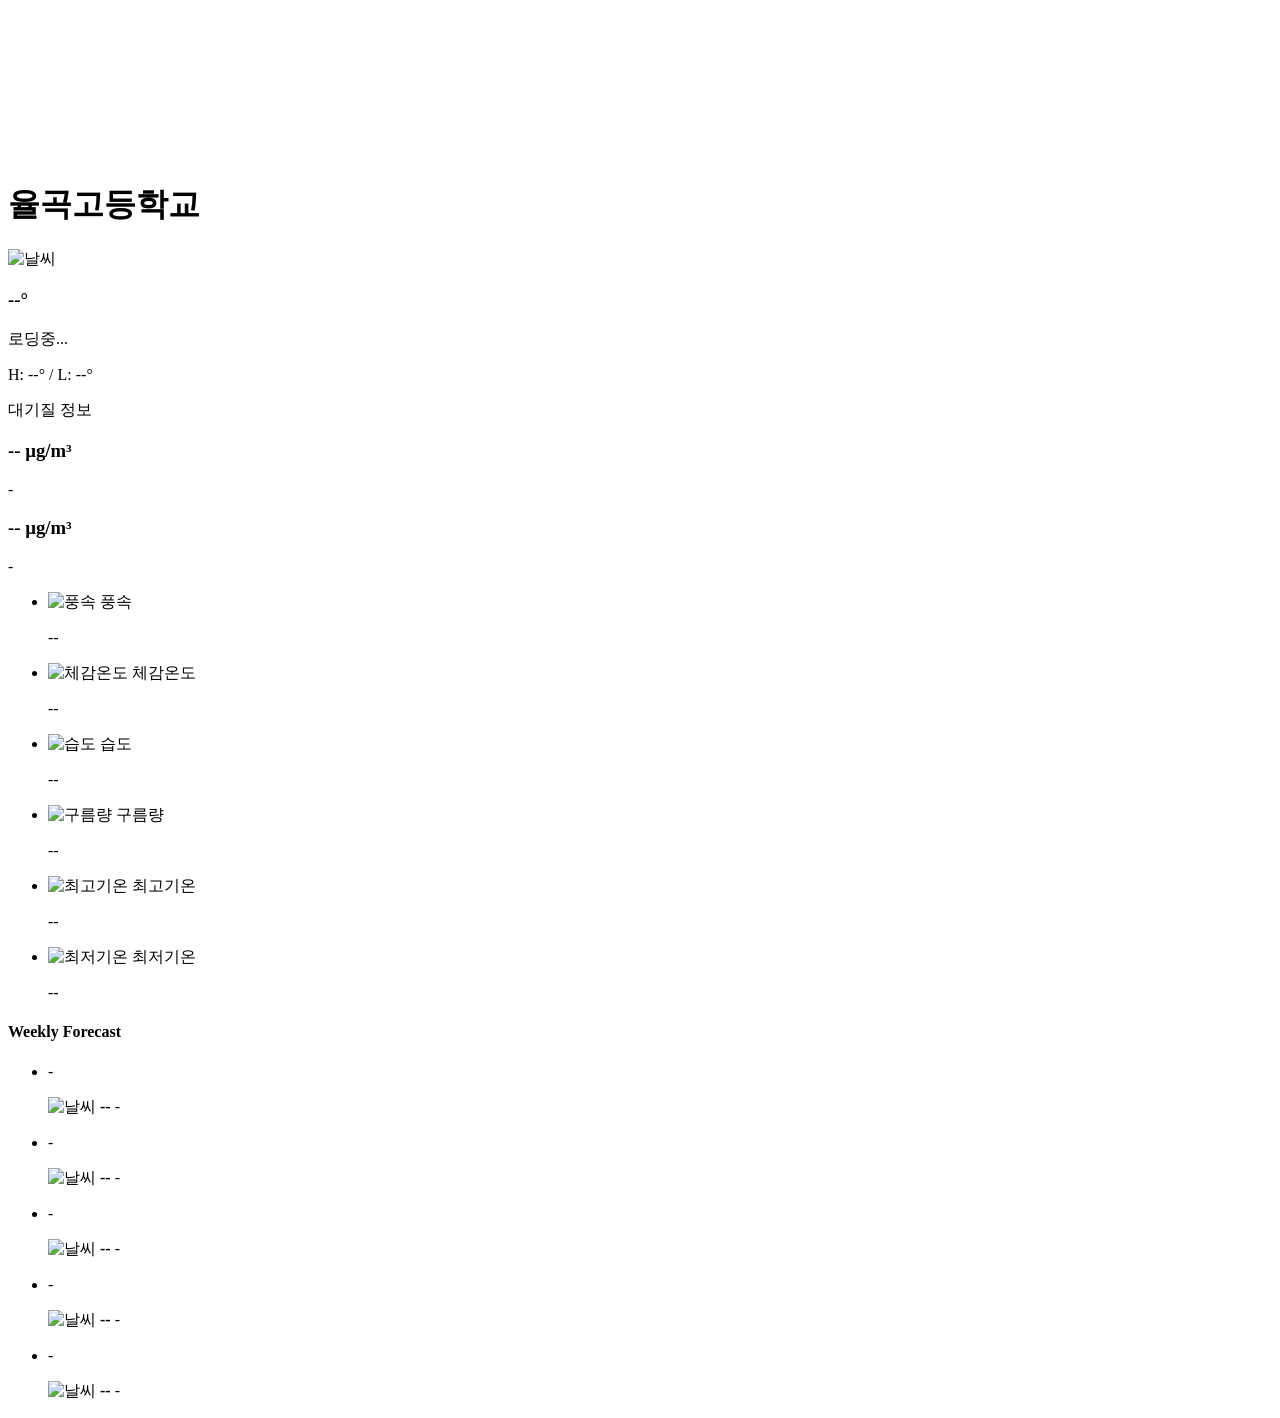
==== index.html @ 0c7bdc77 "Add initial HTML structure for weather app" ====
<!DOCTYPE html>
<html lang="ko">
<head>
    <meta charset="UTF-8">
    <meta name="viewport" content="width=device-width, initial-scale=1.0">
    <link rel="stylesheet" href="css/style.css">
    <link rel="stylesheet" href="reset/css/reset.css">
    <link rel="stylesheet" href="reset/font/css/font.css">
    <title>날씨정보</title>
</head>
<body>
<div class="bg">
  <video id="bgVideo" src="" autoplay muted playsinline loop></video>
</div>
<header>
    <div class="wrap">
        <h1>율곡고등학교</h1>
        <div class="date-time" id="date-time"></div>
    </div>
</header>

<section>
    <div class="wrap">

        <!-- 상단 -->
        <div class="top fl flb">

            <!-- 현재 날씨 -->
            <div class="lbox fl flb">
                <img id="current-weather-icon" src="" alt="날씨" class="weather-icon-large">

                <article>
                    <h3 id="current-temp">--°</h3>
                    <p id="current-weather">로딩중...</p>
                    <span>
                        H: <span id="current-temp-max">--°</span> /
                        L: <span id="current-temp-min">--°</span>
                    </span>
                </article>
            </div>

            <!-- 대기질 -->
            <div class="rbox">
                <p id="station-name">대기질 정보</p>

                <div class="fl flb">
                    <article id="pm10-card">
                        <span class="air-quality-desc" id="pm10-desc"></span>
                        <h3 class="air-quality-value" id="pm10">-- <span>µg/m³</span></h3>
                        <p id="pm10-grade">-</p>
                    </article>
                    <article id="pm25-card">
                        <span class="air-quality-desc" id="pm25-desc"></span>
                        <h3 class="air-quality-value" id="pm25">-- <span>µg/m³</span></h3>
                        <p id="pm25-grade">-</p>
                    </article>
                </div>
            </div>

        </div>

        <!-- 중간 정보 -->
        <div class="mid">
            <div class="wrap">
                <ul class="fl flb">

                    <li>
                        <img src="images/weather/wind speed.png" alt="풍속">
                        <span>풍속</span>
                        <p id="current-wind">--</p>
                    </li>

                    <li>
                        <img src="images/weather/temperature.png" alt="체감온도">
                        <span>체감온도</span>
                        <p id="current-feels-like">--</p>
                    </li>

                    <li>
                        <img src="images/weather/humidity.png" alt="습도">
                        <span>습도</span>
                        <p id="current-humidity">--</p>
                    </li>

                    <li>
                        <img src="images/weather/clouds.png" alt="구름량">
                        <span>구름량</span>
                        <p id="current-clouds">--</p>
                    </li>

                    <li>
                        <img src="images/weather/highest temperature.png" alt="최고기온">
                        <span>최고기온</span>
                        <p id="current-temp-max-2">--</p>
                    </li>

                    <li>
                        <img src="images/weather/lowest temperature.png" alt="최저기온">
                        <span>최저기온</span>
                        <p id="current-temp-min-2">--</p>
                    </li>

                </ul>
            </div>
        </div>

        <!-- 주간 예보 -->
        <div class="bot">
            <div class="wrap">
                <h4>Weekly Forecast</h4>

                <ul class="fl flb">
                    <li>
                        <p id="forecast1-date">-</p>
                        <img id="forecast1-icon" src="" alt="날씨">
                        <strong id="forecast1-temp">--</strong>
                        <span id="forecast1-desc">-</span>
                    </li>

                    <li>
                        <p id="forecast2-date">-</p>
                        <img id="forecast2-icon" src="" alt="날씨">
                        <strong id="forecast2-temp">--</strong>
                        <span id="forecast2-desc">-</span>
                    </li>

                    <li>
                        <p id="forecast3-date">-</p>
                        <img id="forecast3-icon" src="" alt="날씨">
                        <strong id="forecast3-temp">--</strong>
                        <span id="forecast3-desc">-</span>
                    </li>

                    <li>
                        <p id="forecast4-date">-</p>
                        <img id="forecast4-icon" src="" alt="날씨">
                        <strong id="forecast4-temp">--</strong>
                        <span id="forecast4-desc">-</span>
                    </li>

                    <li>
                        <p id="forecast5-date">-</p>
                        <img id="forecast5-icon" src="" alt="날씨">
                        <strong id="forecast5-temp">--</strong>
                        <span id="forecast5-desc">-</span>
                    </li>
                </ul>
            </div>
        </div>

    </div>
</section>
<!-- <button onclick="setBackgroundVideo('Clear','01d')">맑음</button>
<button onclick="setBackgroundVideo('Clouds','03d')">구름</button>
<button onclick="setBackgroundVideo('Rain','10d')">비</button>
<button onclick="setBackgroundVideo('Snow','13d')">눈</button>
<button onclick="setBackgroundVideo('Clear','01n')">밤</button> -->
<script>
    document.addEventListener('DOMContentLoaded', async () => {
    // 시간 표시
    updateDateTime();

    // 날씨/예보 정보 업데이트
    const currentWeather = await getCurrentWeather();
    const forecastWeather = await getForecastWeather();

    // 대기질 정보 업데이트
    await updateAirQualityIfNeeded();

    // 배경 영상 설정
    const videoEl = document.getElementById('bgVideo');
    if (currentWeather && videoEl) {
        const icon = currentWeather.weather[0].icon;
        setBackgroundVideo(currentWeather.weather[0].main, icon);
    }
    

    // 캐시에서 가져온 데이터 있으면 화면에 표시
    const cachedWeather = getCachedWeatherData();
    if (cachedWeather) displayWeatherData(cachedWeather);
});
</script>
<script src="js/script.js"></script>
</body>
</html>
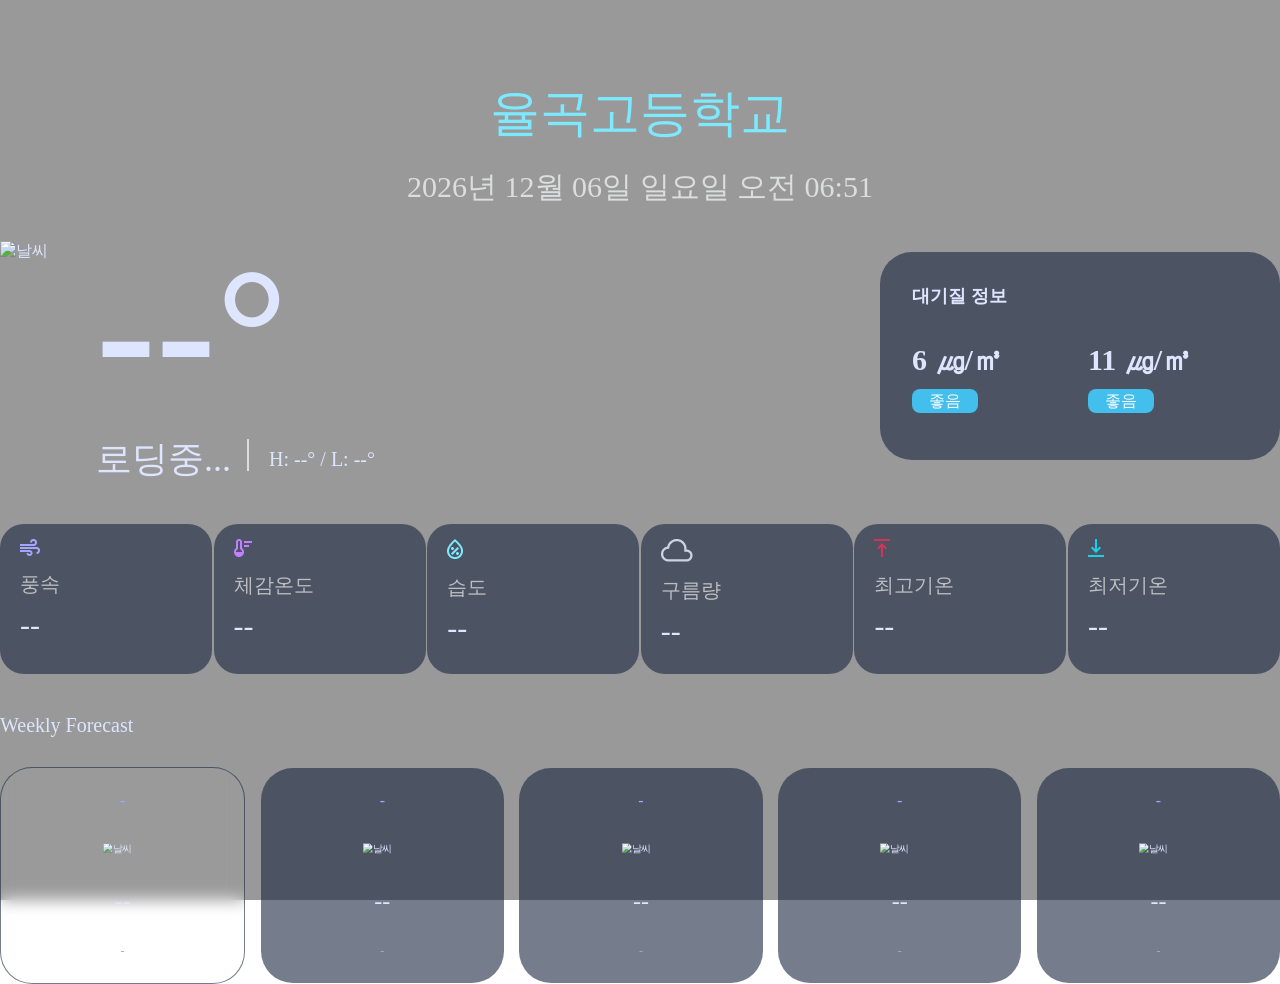
==== commit 397c77ac: "Add files via upload" ====
--- a/index.html
+++ b/index.html
@@ -1,185 +1,185 @@
-<!DOCTYPE html>
-<html lang="ko">
-<head>
-    <meta charset="UTF-8">
-    <meta name="viewport" content="width=device-width, initial-scale=1.0">
-    <link rel="stylesheet" href="css/style.css">
-    <link rel="stylesheet" href="reset/css/reset.css">
-    <link rel="stylesheet" href="reset/font/css/font.css">
-    <title>날씨정보</title>
-</head>
-<body>
-<div class="bg">
-  <video id="bgVideo" src="" autoplay muted playsinline loop></video>
-</div>
-<header>
-    <div class="wrap">
-        <h1>율곡고등학교</h1>
-        <div class="date-time" id="date-time"></div>
-    </div>
-</header>
-
-<section>
-    <div class="wrap">
-
-        <!-- 상단 -->
-        <div class="top fl flb">
-
-            <!-- 현재 날씨 -->
-            <div class="lbox fl flb">
-                <img id="current-weather-icon" src="" alt="날씨" class="weather-icon-large">
-
-                <article>
-                    <h3 id="current-temp">--°</h3>
-                    <p id="current-weather">로딩중...</p>
-                    <span>
-                        H: <span id="current-temp-max">--°</span> /
-                        L: <span id="current-temp-min">--°</span>
-                    </span>
-                </article>
-            </div>
-
-            <!-- 대기질 -->
-            <div class="rbox">
-                <p id="station-name">대기질 정보</p>
-
-                <div class="fl flb">
-                    <article id="pm10-card">
-                        <span class="air-quality-desc" id="pm10-desc"></span>
-                        <h3 class="air-quality-value" id="pm10">-- <span>µg/m³</span></h3>
-                        <p id="pm10-grade">-</p>
-                    </article>
-                    <article id="pm25-card">
-                        <span class="air-quality-desc" id="pm25-desc"></span>
-                        <h3 class="air-quality-value" id="pm25">-- <span>µg/m³</span></h3>
-                        <p id="pm25-grade">-</p>
-                    </article>
-                </div>
-            </div>
-
-        </div>
-
-        <!-- 중간 정보 -->
-        <div class="mid">
-            <div class="wrap">
-                <ul class="fl flb">
-
-                    <li>
-                        <img src="images/weather/wind speed.png" alt="풍속">
-                        <span>풍속</span>
-                        <p id="current-wind">--</p>
-                    </li>
-
-                    <li>
-                        <img src="images/weather/temperature.png" alt="체감온도">
-                        <span>체감온도</span>
-                        <p id="current-feels-like">--</p>
-                    </li>
-
-                    <li>
-                        <img src="images/weather/humidity.png" alt="습도">
-                        <span>습도</span>
-                        <p id="current-humidity">--</p>
-                    </li>
-
-                    <li>
-                        <img src="images/weather/clouds.png" alt="구름량">
-                        <span>구름량</span>
-                        <p id="current-clouds">--</p>
-                    </li>
-
-                    <li>
-                        <img src="images/weather/highest temperature.png" alt="최고기온">
-                        <span>최고기온</span>
-                        <p id="current-temp-max-2">--</p>
-                    </li>
-
-                    <li>
-                        <img src="images/weather/lowest temperature.png" alt="최저기온">
-                        <span>최저기온</span>
-                        <p id="current-temp-min-2">--</p>
-                    </li>
-
-                </ul>
-            </div>
-        </div>
-
-        <!-- 주간 예보 -->
-        <div class="bot">
-            <div class="wrap">
-                <h4>Weekly Forecast</h4>
-
-                <ul class="fl flb">
-                    <li>
-                        <p id="forecast1-date">-</p>
-                        <img id="forecast1-icon" src="" alt="날씨">
-                        <strong id="forecast1-temp">--</strong>
-                        <span id="forecast1-desc">-</span>
-                    </li>
-
-                    <li>
-                        <p id="forecast2-date">-</p>
-                        <img id="forecast2-icon" src="" alt="날씨">
-                        <strong id="forecast2-temp">--</strong>
-                        <span id="forecast2-desc">-</span>
-                    </li>
-
-                    <li>
-                        <p id="forecast3-date">-</p>
-                        <img id="forecast3-icon" src="" alt="날씨">
-                        <strong id="forecast3-temp">--</strong>
-                        <span id="forecast3-desc">-</span>
-                    </li>
-
-                    <li>
-                        <p id="forecast4-date">-</p>
-                        <img id="forecast4-icon" src="" alt="날씨">
-                        <strong id="forecast4-temp">--</strong>
-                        <span id="forecast4-desc">-</span>
-                    </li>
-
-                    <li>
-                        <p id="forecast5-date">-</p>
-                        <img id="forecast5-icon" src="" alt="날씨">
-                        <strong id="forecast5-temp">--</strong>
-                        <span id="forecast5-desc">-</span>
-                    </li>
-                </ul>
-            </div>
-        </div>
-
-    </div>
-</section>
-<!-- <button onclick="setBackgroundVideo('Clear','01d')">맑음</button>
-<button onclick="setBackgroundVideo('Clouds','03d')">구름</button>
-<button onclick="setBackgroundVideo('Rain','10d')">비</button>
-<button onclick="setBackgroundVideo('Snow','13d')">눈</button>
-<button onclick="setBackgroundVideo('Clear','01n')">밤</button> -->
-<script>
-    document.addEventListener('DOMContentLoaded', async () => {
-    // 시간 표시
-    updateDateTime();
-
-    // 날씨/예보 정보 업데이트
-    const currentWeather = await getCurrentWeather();
-    const forecastWeather = await getForecastWeather();
-
-    // 대기질 정보 업데이트
-    await updateAirQualityIfNeeded();
-
-    // 배경 영상 설정
-    const videoEl = document.getElementById('bgVideo');
-    if (currentWeather && videoEl) {
-        const icon = currentWeather.weather[0].icon;
-        setBackgroundVideo(currentWeather.weather[0].main, icon);
-    }
-    
-
-    // 캐시에서 가져온 데이터 있으면 화면에 표시
-    const cachedWeather = getCachedWeatherData();
-    if (cachedWeather) displayWeatherData(cachedWeather);
-});
-</script>
-<script src="js/script.js"></script>
-</body>
-</html>
+<!DOCTYPE html>
+<html lang="ko">
+<head>
+    <meta charset="UTF-8">
+    <meta name="viewport" content="width=device-width, initial-scale=1.0">
+    <link rel="stylesheet" href="css/style.css">
+    <link rel="stylesheet" href="reset/css/reset.css">
+    <link rel="stylesheet" href="reset/font/css/font.css">
+    <title>날씨정보</title>
+</head>
+<body>
+<div class="bg">
+  <video id="bgVideo" src="" autoplay muted playsinline loop></video>
+</div>
+<header>
+    <div class="wrap">
+        <h1>율곡고등학교</h1>
+        <div class="date-time" id="date-time"></div>
+    </div>
+</header>
+
+<section>
+    <div class="wrap">
+
+        <!-- 상단 -->
+        <div class="top fl flb">
+
+            <!-- 현재 날씨 -->
+            <div class="lbox fl flb">
+                <img id="current-weather-icon" src="" alt="날씨" class="weather-icon-large">
+
+                <article>
+                    <h3 id="current-temp">--°</h3>
+                    <p id="current-weather">로딩중...</p>
+                    <span>
+                        H: <span id="current-temp-max">--°</span> /
+                        L: <span id="current-temp-min">--°</span>
+                    </span>
+                </article>
+            </div>
+
+            <!-- 대기질 -->
+            <div class="rbox">
+                <p id="station-name">대기질 정보</p>
+
+                <div class="fl flb">
+                    <article id="pm10-card">
+                        <span class="air-quality-desc" id="pm10-desc"></span>
+                        <h3 class="air-quality-value" id="pm10">-- <span>µg/m³</span></h3>
+                        <p id="pm10-grade">-</p>
+                    </article>
+                    <article id="pm25-card">
+                        <span class="air-quality-desc" id="pm25-desc"></span>
+                        <h3 class="air-quality-value" id="pm25">-- <span>µg/m³</span></h3>
+                        <p id="pm25-grade">-</p>
+                    </article>
+                </div>
+            </div>
+
+        </div>
+
+        <!-- 중간 정보 -->
+        <div class="mid">
+            <div class="wrap">
+                <ul class="fl flb">
+
+                    <li>
+                        <img src="images/weather/wind speed.png" alt="풍속">
+                        <span>풍속</span>
+                        <p id="current-wind">--</p>
+                    </li>
+
+                    <li>
+                        <img src="images/weather/temperature.png" alt="체감온도">
+                        <span>체감온도</span>
+                        <p id="current-feels-like">--</p>
+                    </li>
+
+                    <li>
+                        <img src="images/weather/humidity.png" alt="습도">
+                        <span>습도</span>
+                        <p id="current-humidity">--</p>
+                    </li>
+
+                    <li>
+                        <img src="images/weather/clouds.png" alt="구름량">
+                        <span>구름량</span>
+                        <p id="current-clouds">--</p>
+                    </li>
+
+                    <li>
+                        <img src="images/weather/highest temperature.png" alt="최고기온">
+                        <span>최고기온</span>
+                        <p id="current-temp-max-2">--</p>
+                    </li>
+
+                    <li>
+                        <img src="images/weather/lowest temperature.png" alt="최저기온">
+                        <span>최저기온</span>
+                        <p id="current-temp-min-2">--</p>
+                    </li>
+
+                </ul>
+            </div>
+        </div>
+
+        <!-- 주간 예보 -->
+        <div class="bot">
+            <div class="wrap">
+                <h4>Weekly Forecast</h4>
+
+                <ul class="fl flb">
+                    <li>
+                        <p id="forecast1-date">-</p>
+                        <img id="forecast1-icon" src="" alt="날씨">
+                        <strong id="forecast1-temp">--</strong>
+                        <span id="forecast1-desc">-</span>
+                    </li>
+
+                    <li>
+                        <p id="forecast2-date">-</p>
+                        <img id="forecast2-icon" src="" alt="날씨">
+                        <strong id="forecast2-temp">--</strong>
+                        <span id="forecast2-desc">-</span>
+                    </li>
+
+                    <li>
+                        <p id="forecast3-date">-</p>
+                        <img id="forecast3-icon" src="" alt="날씨">
+                        <strong id="forecast3-temp">--</strong>
+                        <span id="forecast3-desc">-</span>
+                    </li>
+
+                    <li>
+                        <p id="forecast4-date">-</p>
+                        <img id="forecast4-icon" src="" alt="날씨">
+                        <strong id="forecast4-temp">--</strong>
+                        <span id="forecast4-desc">-</span>
+                    </li>
+
+                    <li>
+                        <p id="forecast5-date">-</p>
+                        <img id="forecast5-icon" src="" alt="날씨">
+                        <strong id="forecast5-temp">--</strong>
+                        <span id="forecast5-desc">-</span>
+                    </li>
+                </ul>
+            </div>
+        </div>
+
+    </div>
+</section>
+<!-- <button onclick="setBackgroundVideo('Clear','01d')">맑음</button>
+<button onclick="setBackgroundVideo('Clouds','03d')">구름</button>
+<button onclick="setBackgroundVideo('Rain','10d')">비</button>
+<button onclick="setBackgroundVideo('Snow','13d')">눈</button>
+<button onclick="setBackgroundVideo('Clear','01n')">밤</button> -->
+<script>
+    document.addEventListener('DOMContentLoaded', async () => {
+    // 시간 표시
+    updateDateTime();
+
+    // 날씨/예보 정보 업데이트
+    const currentWeather = await getCurrentWeather();
+    const forecastWeather = await getForecastWeather();
+
+    // 대기질 정보 업데이트
+    await updateAirQualityIfNeeded();
+
+    // 배경 영상 설정
+    const videoEl = document.getElementById('bgVideo');
+    if (currentWeather && videoEl) {
+        const icon = currentWeather.weather[0].icon;
+        setBackgroundVideo(currentWeather.weather[0].main, icon);
+    }
+    
+
+    // 캐시에서 가져온 데이터 있으면 화면에 표시
+    const cachedWeather = getCachedWeatherData();
+    if (cachedWeather) displayWeatherData(cachedWeather);
+});
+</script>
+<script src="js/script.js"></script>
+</body>
+</html>
--- a/css/style.css
+++ b/css/style.css
@@ -0,0 +1,256 @@
+html {
+    height: 100%;
+    overflow: hidden;
+}
+body {
+    color: #DEE5FF;
+    font-family: 'Pretendard';
+}
+.bg {
+    position: fixed;
+    top: 0;
+    left: 0;
+    width: 100%;
+    height: 100%;
+    z-index: -1;
+    overflow: hidden;
+}
+.bg::before {
+    content: "";
+    position: absolute;
+    top: 0;
+    left: 0;
+    width: 100%;
+    height: 100%;
+    background: rgba(0, 0, 0, 0.4);
+    z-index: 1;
+}
+.bg video {
+    position: absolute;
+  width: 100%;
+  height: 100%;
+  object-fit: cover;
+  transition: opacity 1s ease;
+  opacity: 1;
+  filter: blur(2px);
+}
+.wrap {
+    width: 100%;
+    max-width: 1600px;
+    margin: 0 auto;
+    position: relative;
+}
+.grade-good p {
+    background: #42BFEC;
+    color: white;
+}
+
+.grade-moderate p {
+    background: #4CAF50;
+    color: #E9CDFF;
+}
+
+.grade-bad p {
+    background: #FF9800;
+    color: white;
+}
+
+.grade-very-bad p {
+    background: #F44336;
+    color: white;
+}
+
+header {
+    margin-top: 80px;
+}
+header .wrap {
+    text-align: center;
+}
+header .wrap h1 {
+    font-size: 50px;
+    color: #7DE9FF;
+    font-family: 'Pretendard';
+    font-weight: 500;
+}
+header .wrap h1 + div {
+    font-size: 30px;
+    color: #DCDDDE;
+    font-family: "Suit";
+    font-weight: 400;
+    margin-top: 20px;
+}
+section .wrap .top {
+    margin-top: 20px;
+}
+section .wrap .top .lbox img {
+    height: 210px;
+    margin-right: 48px;
+    margin-bottom: 20px;
+}
+.ani {
+    animation: sun 20s linear infinite;
+}
+@keyframes sun {
+    0% {
+        transform: rotate(0deg);
+    }
+    100% {
+        transform: rotate(360deg);
+    }
+}
+
+section .wrap .top .lbox article h3 {
+    font-size: 180px;
+    font-family: "Suit";
+    font-weight: 700;
+}
+section .wrap .top .lbox article h3 span {
+    color: #7DE9FF;
+}
+section .wrap .top .lbox article p {
+    font-size: 36px;
+    font-weight: 400;
+    display: inline-block;
+}
+section .wrap .top .lbox article p::after {
+    content: "";
+    display: inline-block;
+    background: #ddd;
+    width: 2px;
+    height: 32px;
+    margin: 0 16px;
+}
+section .wrap .top .lbox article > span {
+    font-size: 20px;
+    font-family: "Suit";
+    font-weight: 300;
+    display: inline-block;
+    position: relative;
+    top: -5px;
+}
+section .wrap .top .rbox {
+    width: 400px;
+    height: 208px;
+    border-radius: 32px;
+    background-color: rgb(25,37,64,0.6);
+    font-family: "Suit";
+}
+section .wrap .top .rbox > p {
+    font-size: 18px;
+    font-weight: 700;
+    margin: 32px 0 0 32px;
+}
+section .wrap .top .rbox .fl {
+    margin: 24px 32px 32px 32px;
+}
+section .wrap .top .rbox article {
+    width: 160px;
+    height: 92px;
+}
+section .wrap .top .rbox article > span {
+    font-size: 12px;
+    font-weight: 300;
+}
+section .wrap .top .rbox article h3 {
+    margin: 8px 0;
+    font-size: 30px;
+    font-weight: 600;
+    color: #DEE5FF;
+}
+section .wrap .top .rbox article h3 span {
+    font-size: 12px;
+    font-weight: 300;
+}
+section .wrap .top .rbox article p {
+    width: 66px;
+    height: 24px;
+    border-radius: 8px;
+    display: flex;
+    justify-content: center;
+    align-items: center;
+}
+
+section .wrap .top .rbox article:last-child h3 span {
+    color: #DEE5FF;
+}
+
+section .wrap .mid {
+    margin: 40px 0;   
+}
+section .wrap .mid ul li {
+    width: 15%;
+    height: 150px;
+    background-color: rgb(25,37,64,0.6);
+    border-radius: 24px;
+    padding-left: 20px;
+    font-family: "Suit";
+}
+section .wrap .mid ul li img {
+    margin-top: 15px;
+}
+section .wrap .mid ul li span {
+    display: block;
+    font-weight: 400;
+    font-size: 20px;
+    color: #BDBEC2;
+    margin-top: 15px;
+}
+section .wrap .mid ul li p {
+    font-size: 30px;
+    font-weight: 500;
+    margin-top: 10px;
+}
+section .wrap .mid ul li p em {
+    font-style: normal;
+}
+section .wrap .bot {
+    font-family: "Suit";
+}
+section .wrap .bot h4 {
+    font-size: 20px;
+    font-weight: 500;
+}
+section .wrap .bot ul {
+    margin-top: 30px;
+}
+section .wrap .bot ul li:first-child {
+    background-color: rgba(255,255,255,0.01);
+    backdrop-filter: blur(8px);
+    border: 1px solid rgba(25,37,64,0.6);
+}
+section .wrap .bot ul li {
+    width: 19%;
+    height: 215px;
+    border-radius: 32px;
+    background-color: rgba(25,37,64,0.6);
+    display: flex;
+    justify-content: space-between;
+    align-items: center;
+    flex-direction: column;
+}
+section .wrap .bot ul li p {
+    margin-top: 24px;
+    color: #A3A6FF;
+    font-size: 16px;
+}
+section .wrap .bot ul li img {
+     transform: scale(0.6);
+     width: 65px;
+}
+section .wrap .bot ul li strong {
+    font-size: 24px;
+    font-weight: 500;
+}
+section .wrap .bot ul li span {
+    font-size: 12px;
+    color: #A3AAC4;
+    font-weight: 300;
+    margin-bottom: 24px;
+}
+section .wrap .bot ul li em {
+    font-style: normal;
+    color: #94A3B8;
+    font-size: 12px;
+    font-weight: 300;
+    margin-bottom: 24px;
+}
--- a/reset/font/css/font.css
+++ b/reset/font/css/font.css
@@ -0,0 +1,133 @@
+/*프리텐다드*/
+@font-face {
+    font-family: 'Pretendard';
+    src: url('https://cdn.jsdelivr.net/gh/projectnoonnu/pretendard@1.0/Pretendard-Thin.woff2') format('woff2');
+    font-weight: 100;
+    font-display: swap;
+}
+
+@font-face {
+    font-family: 'Pretendard';
+    src: url('https://cdn.jsdelivr.net/gh/projectnoonnu/pretendard@1.0/Pretendard-ExtraLight.woff2') format('woff2');
+    font-weight: 200;
+    font-display: swap;
+}
+
+@font-face {
+    font-family: 'Pretendard';
+    src: url('https://cdn.jsdelivr.net/gh/projectnoonnu/pretendard@1.0/Pretendard-Light.woff2') format('woff2');
+    font-weight: 300;
+    font-display: swap;
+}
+
+@font-face {
+    font-family: 'Pretendard';
+    src: url('https://cdn.jsdelivr.net/gh/projectnoonnu/pretendard@1.0/Pretendard-Regular.woff2') format('woff2');
+    font-weight: 400;
+    font-display: swap;
+}
+
+@font-face {
+    font-family: 'Pretendard';
+    src: url('https://cdn.jsdelivr.net/gh/projectnoonnu/pretendard@1.0/Pretendard-Medium.woff2') format('woff2');
+    font-weight: 500;
+    font-display: swap;
+}
+
+@font-face {
+    font-family: 'Pretendard';
+    src: url('https://cdn.jsdelivr.net/gh/projectnoonnu/pretendard@1.0/Pretendard-SemiBold.woff2') format('woff2');
+    font-weight: 600;
+    font-display: swap;
+}
+
+@font-face {
+    font-family: 'Pretendard';
+    src: url('https://cdn.jsdelivr.net/gh/projectnoonnu/pretendard@1.0/Pretendard-Bold.woff2') format('woff2');
+    font-weight: 700;
+    font-display: swap;
+}
+
+@font-face {
+    font-family: 'Pretendard';
+    src: url('https://cdn.jsdelivr.net/gh/projectnoonnu/pretendard@1.0/Pretendard-ExtraBold.woff2') format('woff2');
+    font-weight: 800;
+    font-display: swap;
+}
+
+@font-face {
+    font-family: 'Pretendard';
+    src: url('https://cdn.jsdelivr.net/gh/projectnoonnu/pretendard@1.0/Pretendard-Black.woff2') format('woff2');
+    font-weight: 900;
+    font-display: swap;
+}
+
+
+/*수트*/
+@font-face {
+    font-family: 'Suit';
+    src: url('https://cdn.jsdelivr.net/gh/projectnoonnu/noonfonts_suit@1.0/SUIT-Thin.woff2') format('woff2');
+    font-weight: 100;
+    font-display: swap;
+}
+
+@font-face {
+    font-family: 'Suit';
+    src: url('https://cdn.jsdelivr.net/gh/projectnoonnu/noonfonts_suit@1.0/SUIT-ExtraLight.woff2') format('woff2');
+    font-weight: 200;
+    font-display: swap;
+}
+
+@font-face {
+    font-family: 'Suit';
+    src: url('https://cdn.jsdelivr.net/gh/projectnoonnu/noonfonts_suit@1.0/SUIT-Light.woff2') format('woff2');
+    font-weight: 300;
+    font-display: swap;
+}
+
+@font-face {
+    font-family: 'Suit';
+    src: url('https://cdn.jsdelivr.net/gh/projectnoonnu/noonfonts_suit@1.0/SUIT-Regular.woff2') format('woff2');
+    font-weight: normal;
+    font-display: swap;
+}
+
+@font-face {
+    font-family: 'Suit';
+    src: url('https://cdn.jsdelivr.net/gh/projectnoonnu/noonfonts_suit@1.0/SUIT-Medium.woff2') format('woff2');
+    font-weight: 500;
+    font-display: swap;
+}
+
+@font-face {
+    font-family: 'Suit';
+    src: url('https://cdn.jsdelivr.net/gh/projectnoonnu/noonfonts_suit@1.0/SUIT-SemiBold.woff2') format('woff2');
+    font-weight: 600;
+    font-display: swap;
+}
+
+@font-face {
+    font-family: 'Suit';
+    src: url('https://cdn.jsdelivr.net/gh/projectnoonnu/noonfonts_suit@1.0/SUIT-Bold.woff2') format('woff2');
+    font-weight: 700;
+    font-display: swap;
+}
+
+@font-face {
+    font-family: 'Suit';
+    src: url('https://cdn.jsdelivr.net/gh/projectnoonnu/noonfonts_suit@1.0/SUIT-ExtraBold.woff2') format('woff2');
+    font-weight: 800;
+    font-display: swap;
+}
+
+@font-face {
+    font-family: 'Suit';
+    src: url('https://cdn.jsdelivr.net/gh/projectnoonnu/noonfonts_suit@1.0/SUIT-Heavy.woff2') format('woff2');
+    font-weight: 900;
+    font-display: swap;
+}
+
+
+
+
+
